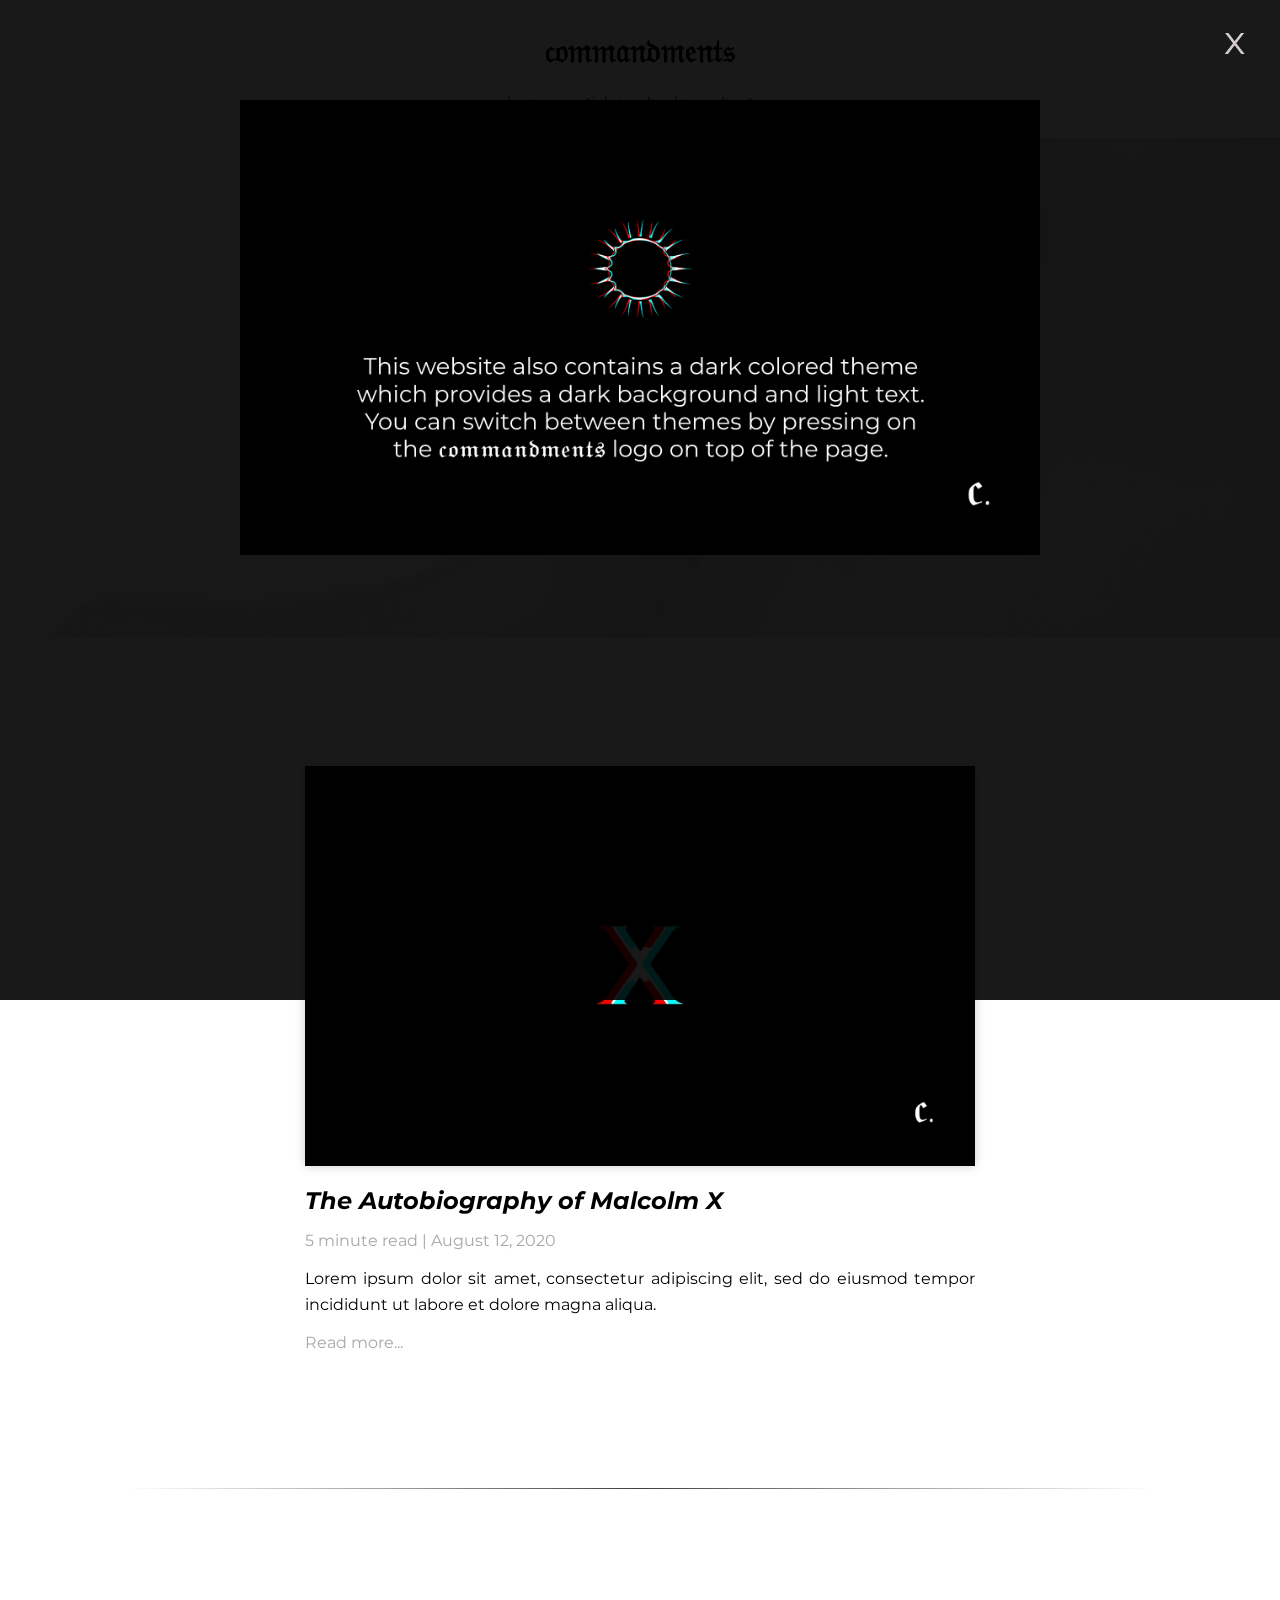
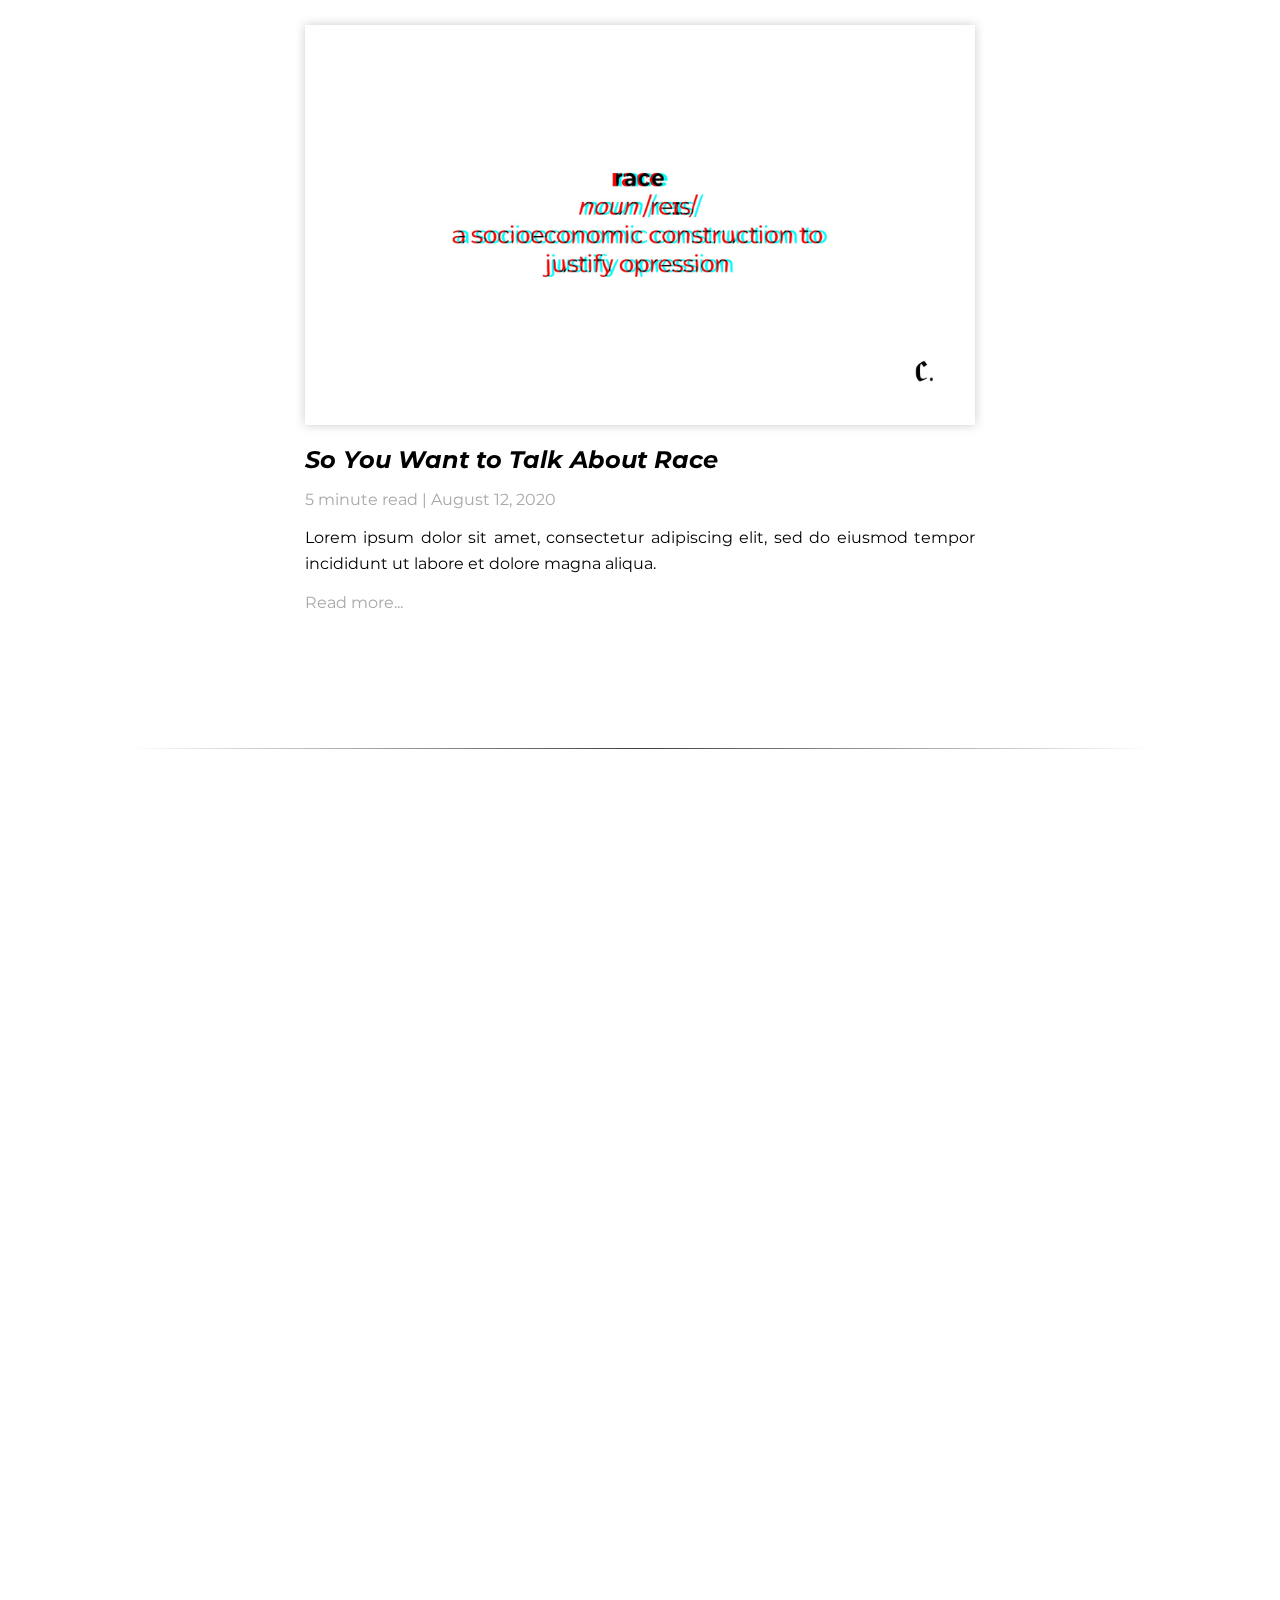
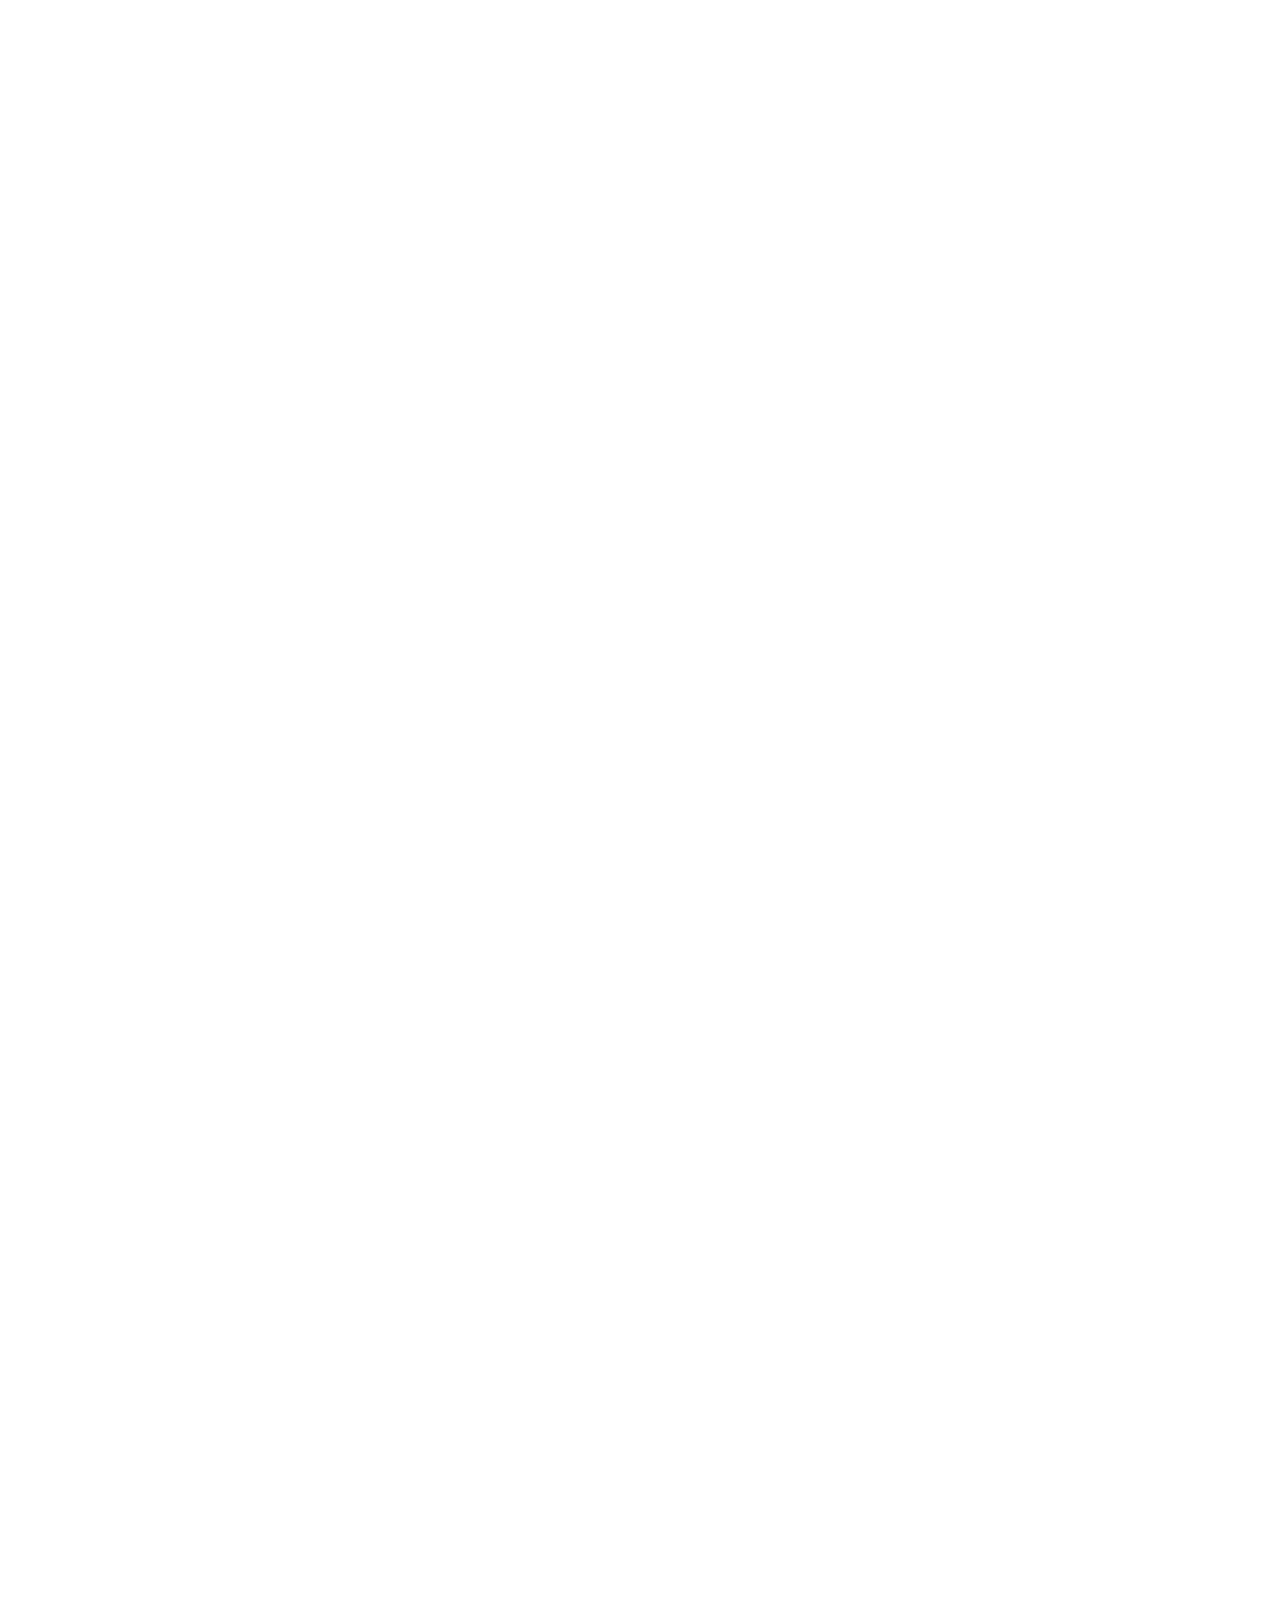
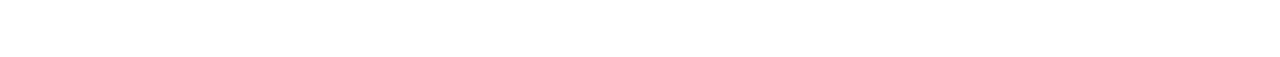
==== index_v2.html @ 2789a52a "Removed background image." ====
<!DOCTYPE html>
<html lang="en">

<head>
    <meta charset="UTF-8">
    <meta content="width=device-width, initial-scale=1" name="viewport">
    <meta content="telephone=no" name="format-detection">

    <title>𝔠𝔬𝔪𝔪𝔞𝔫𝔡𝔪𝔢𝔫𝔱𝔰</title>
    <!--FAVICON-->
    <link href="images/favicons/cmd_favicon_black_on_white_square/apple-touch-icon.png" rel="apple-touch-icon"
          sizes="180x180">
    <link href="images/favicons/cmd_favicon_black_on_white_square/favicon-32x32.png" rel="icon" sizes="32x32"
          type="image/png">
    <link href="images/favicons/cmd_favicon_black_on_white_square/favicon-16x16.png" rel="icon" sizes="16x16"
          type="image/png">
    <link href="https://fonts.googleapis.com/css2?family=Montserrat:ital,wght@0,100;0,300;0,400;0,500;0,600;0,700;1,100;1,300;1,400;1,500;1,600;1,700;1,900&display=swap"
          rel="stylesheet">
    <!--    <link rel="manifest" href="files/favicons/cmd_favicon_black_on_white_square/site.webmanifest">-->
    <!--STYLESHEETS-->
    <link href="style.css" rel="stylesheet" type="text/css">
    <!--    <link rel="stylesheet" type="text/css" href="EXPERIMENTAL.css">-->

    <!--JAVASCRIPT-->
    <script src="https://code.jquery.com/jquery-3.3.1.js"></script>
    <script data-auto-a11y="true" src="https://use.fontawesome.com/releases/v5.10.1/js/all.js"></script>
    <script src="script.js"></script>
    <!--    <script src="EXPERIMENTAL.js"></script>-->

</head>
<!------------->

<body>
<!--HEADER-->
<div class="header" id="header">
    <!--    NAVIGATION BAR-->
    <div id="navbar">
        <h1 class="logo" id="logo" onclick="darkMode()"> <!--onclick="scrollToTop()"-->𝔠𝔬𝔪𝔪𝔞𝔫𝔡𝔪𝔢𝔫𝔱𝔰</h1>
        <!--        <h1 class="logo" id="logo">COMMANDMENTS</h1>-->

        <!--        NAVIGATION LINKS-->
        <div id="nav-link-div">
            <!--            <ul class="nav-links-list">-->
            <!--                <li><a class="nav-links" href="#home">home</a></li>-->
            <!--                <li><a class="nav-links" href="#articles">articles</a></li>-->
            <!--                <li><a class="nav-links" href="#books">books</a></li>-->
            <!--                <li><a class="nav-links" href="https://www.instagram.com/commandments.nl/">-->
            <!--                    &lt;!&ndash;onclick="scrollToBottom()"&ndash;&gt;-->
            <!--                    about us</a></li>-->
            <!--            </ul>-->
            <a class="nav-links" href="#home">home</a>
            <!--            <hr class="vertical-divider">-->
            <!--            <a class="nav-links" href="#journals">Journals</a>-->
            <!--            <a class="nav-links" href="#topics">Topics</a>-->
            <a class="nav-links" href="#articles">articles</a>
            <a class="nav-links" href="#books">books</a>
            <!--            <a class="nav-links" href="#images">Images</a>-->
            <!--            <a class="nav-links" href="#music">Music</a>-->
            <!--            <a class="nav-links" href="#projects">Projects</a>-->
            <!--            <a class="nav-links" href="#tutorials">Tutorials</a>-->
            <a class="nav-links" href="https://www.instagram.com/commandments.nl/" id="two-words-no-space"
               target="_blank">
                about us</a>


        </div>
    </div>
</div>
<!--BODY-->

<div class="cover-section">
    <div class="100%-width_image" id="body-background-image">
        <!-- <h1 id="cover-sentence">The future is now</h1>-->
        <div id="cover">
            <h1 id="cover-sentence">SEIZE <br>THE<br> PRESENT</h1>
        </div>

    </div>

</div>


<div class="card">

    <div class="card-image">
        <img class="card-cover-picture" src="images/cards/card_images/black_X_anaglyphic_cmd_logo.jpg">
    </div>
    <div class="card-title">
        <h1>The Autobiography of Malcolm X</h1>
    </div>
    <div class="card-content">
        <p class="card-date">5 minute read | August 12, 2020 </p>

        <p class="card-caption">Lorem ipsum dolor sit amet, consectetur adipiscing elit, sed do eiusmod tempor
            incididunt
            ut labore et dolore magna aliqua.</p>
        <a class="read-more-link" href="pages/book_reviews/book_auto_malcom.html" target="_blank">Read more...</a>
    </div>
</div>

<hr class="between-cards">

<div class="card">

    <div class="card-image">
        <img class="card-cover-picture" src="images/cards/card_images/race_definition_anaglyphic_cmd_logo.jpg">
    </div>
    <div class="card-title">
        <h1>So You Want to Talk About Race</h1>

    </div>
    <div class="card-content">
        <p class="card-date">5 minute read | August 12, 2020 </p>
        <p class="card-caption">Lorem ipsum dolor sit amet, consectetur adipiscing elit, sed do eiusmod tempor
            incididunt
            ut labore et dolore magna aliqua.</p>
        <a class="read-more-link">Read more...</a>

    </div>
</div>


<hr class="between-cards">

<!--<div class="card">-->

<!--    <div class="card-image">-->
<!--&lt;!&ndash;        <img id="card-cover-picture" src="https://encrypted-tbn0.gstatic.com/images?q=tbn:ANd9GcTKskpvwHAecMTJAExCFrJb-0kLaYTH8cbi5d31qFw41TUVOi8&s">&ndash;&gt;-->
<!--    </div>-->
<!--    <div class="card-title">-->
<!--        <h1>Ego Is The Enemy</h1>-->
<!--    </div>-->
<!--    <div class="card-content">-->
<!--<p>Lorem ipsum dolor sit amet, consectetur adipiscing elit, sed do eiusmod tempor incididunt ut labore et dolore magna aliqua.</p>-->
<!--    </div>-->
<!--</div>-->


<!--<div class="card">-->

<!--    <div class="card-image">-->
<!--&lt;!&ndash;        <img id="card-cover-picture" src="https://encrypted-tbn0.gstatic.com/images?q=tbn:ANd9GcTKskpvwHAecMTJAExCFrJb-0kLaYTH8cbi5d31qFw41TUVOi8&s">&ndash;&gt;-->
<!--    </div>-->
<!--    <div class="card-title">-->
<!--        <h1>Brief Answers to the Big Questions</h1>-->
<!--    </div>-->
<!--    <div class="card-content">-->
<!--<p>Lorem ipsum dolor sit amet, consectetur adipiscing elit, sed do eiusmod tempor incididunt ut labore et dolore magna aliqua.</p>-->
<!--    </div>-->
<!--</div>-->


<!--<div class="card">-->

<!--    <div class="card-image">-->
<!--&lt;!&ndash;        <img id="card-cover-picture" src="https://encrypted-tbn0.gstatic.com/images?q=tbn:ANd9GcTKskpvwHAecMTJAExCFrJb-0kLaYTH8cbi5d31qFw41TUVOi8&s">&ndash;&gt;-->
<!--    </div>-->
<!--    <div class="card-title">-->
<!--        <h1>How to Be a Stoic: Ancient Wisdom for Modern Living-->
<!--by </h1>-->
<!--    </div>-->
<!--    <div class="card-content">-->
<!--<p>Lorem ipsum dolor sit amet, consectetur adipiscing elit, sed do eiusmod tempor incididunt ut labore et dolore magna aliqua.</p>-->
<!--    </div>-->
<!--</div>-->

<!--EXPERIMENTAL-->

<!-- POPUP -->
<div>
    <div>
        <img id="imgLandscape" src="images/dark_mode_pop_up_anaglyph.png" style="width:100%;max-width:300px">
        <img id="imgPortrait" src="images/dark_mode_pop_up_anaglyph_portrait.png" style="width:100%;max-width:300px">

    </div>

    <!-- The Modal -->
    <div class="modal" id="myModal">
        <span class="close">x</span>
        <img alt="" class="modal-content-L" id="img01" src="">
                <img alt="" class="modal-content-P" id="img02" src="">

    </div>

</div>


<!--TEXT WITH CORRECTION-->
<!--<div id="corrected-text">-->
<!--<p id="corrected-sentence">Zwarte piet is<br><br> <del>niet </del> <ins> zeker</ins>-->
<!-- <br><br>racistisch.</p>-->
<!--</div>-->

<!--TYPING-->
<!--<div class="wrapper">-->
<!--    <div class="typing-demo">-->
<!--      Content coming soon.-->
<!--    </div>-->
<!--</div>-->

<!--WAVE PARTICLES-->


<!--FOOTER-->
<div class="footer" id="footer">
    <footer>
        <div>
            <!--        COPYRIGHT TEXT-->
            <p id="copyright-text">
                &copy; copyright 2019 𝔠𝔬𝔪𝔪𝔞𝔫𝔡𝔪𝔢𝔫𝔱𝔰&#8482;
            </p>
        </div>
        <!--SOCIAL MEDIA LINKS-->
        <div id="social-media-links">
            <!--            SOCIAL MEDIA LINKS-->

        </div>

    </footer>
</div>

</body>
</html>
---- style.css ----
* {

}

html {
    scroll-behavior: smooth;
}

body {
    position: relative;
    margin: 0;
    min-height: 100%;
    width: 100%;
    min-width: 100%;

    padding-bottom: 2500px; /* Height of the page */

    font-family: 'Montserrat', sans-serif;

    /*PURPLE*/
    /*background: -webkit-linear-gradient(top, rgba(255,255,255,1) 0%, rgba(250,230,250,1) 46%, rgba(252,252,252,1) 100%);*/
    /*GREEN*/
    /*background: -webkit-linear-gradient(top, rgba(255,255,255,1) 0%, rgba(232,250,237,1) 46%, rgba(252,252,252,1) 100%);*/
    /*BLUE*/
    /*background: -webkit-linear-gradient(top, rgba(255,255,255,1) 0%, rgb(243, 245, 250) 46%, rgba(252,252,252,1) 100%);*/
}

/* BODY BANNER*/

#body-background-image {
    background-image: linear-gradient(rgba(255, 255, 255, 0.7), rgba(255, 255, 255, 0.7)), url("images/page_cover/fist_haircut.jpg");
    filter: grayscale(100%);
    background-color: #cccccc; /* Used if the image is unavailable */
    height: 500px; /* You must set a specified height */
    background-position: center; /* Center the image */
    background-repeat: no-repeat; /* Do not repeat the image */
    background-size: cover; /* Resize the background image to cover the entire container */
    opacity: 70%;
    z-index: -1;

    display: flex;
    justify-content: center;
    align-items: center;
}

#cover {
    display: flex;
    justify-content: center;
    align-items: center;
}

#cover-sentence {
    margin: 1%;
    text-align: center;
    font-size: 25px;
    color: #1e1c1e;
    font-family: coverFont, serif;
    text-transform: capitalize;
}

/************/

/* FONTS */


@font-face {
    font-family: coverFont;
    src: url(files/fonts/platinum_sign/Platinum_Sign.ttf);
}

/*@font-face {*/
/*    font-family: headerFont;*/
/*    !*src: url(files/fonts/VCR_OSD_MONO_1.001.ttf);*!*/
/*    src: url(files/fonts/Montserrat/Montserrat-SemiBold.ttf);*/
/*}*/

/*@font-face {*/
/*    font-family: 'Montserrat', sans-serif;*/
/*    !*src: url(files/fonts/VCR_OSD_MONO_1.001.ttf);*!*/
/*    src: url(files/fonts/Montserrat/Montserrat-Regular.ttf);*/
/*}*/


body p {
    font-family: 'Montserrat', sans-serif;
}

/************/

/* HEADER */
#header {
    padding: 10px;
    text-align: center;
    background: white;

    opacity: 0;
    /*transition: visibility 0s, opacity 2.5s linear;*/
    z-index: 100;
}

#header.show {
    visibility: visible;
    opacity: 1;
    z-index: 100;
    text-align: center;
}

#header, #footer {
    -moz-box-shadow: 0 0 10px #ccc;
    -webkit-box-shadow: 0 0 10px #ccc;
    box-shadow: 0 0 10px #ccc;
}

#logo {
    z-index: 100;
}

#logo, #navbar, #nav-link-div, .nav-links, #body-background-image, #cover-sentence, .card-date, .card-cover-picture,.read-more-link, #footer, #footer.show{
    /*color: black;*/
    -webkit-user-select: none; /* Safari */
    -moz-user-select: none; /* Firefox */
    -ms-user-select: none; /* IE10+/Edge */
    user-select: none; /* Standard */
}

/************/

/* NAVBAR */
#navbar {
    background-color: #fff;
    z-index: 100;
}

/*LINKS*/

#nav-link-div {
    max-height: 16px;
    word-spacing: 20px;

    padding-bottom: 20px;
    transition: visibility 0s, opacity 2.5s ease-in-out;
    z-index: 100;
}

#two-words-no-space{
      word-spacing: 0px;

}

.stickyNavLinks {
    visibility: hidden;
    opacity: 0;
    transition: opacity 1s;
    z-index: 100;
}

.nav-links {
    color: black;
    font-size: 14px;

    /*text-transform: uppercase;*/
    text-decoration: none;
    z-index: 100;
}

/* The sticky class is added to the navbar with JS when it reaches its scroll position */
.sticky {
    position: fixed;
    top: 0;
    left: 0;
    right: 0;

    width: 100%;
    max-height: 7%;
    padding-bottom: 20px;
    transition: visibility 0s, opacity 4.5s linear;
    z-index: 100;

    -moz-box-shadow: 0 0 15px #ccc;
    -webkit-box-shadow: 0 0 15px #ccc;
    box-shadow: 0 0 15px #ccc;
}

.sticky #logo {
    /*background: yellow;*/
    position: absolute;
    top: 50%;
    left: 50%;
    margin: 0 -50% 0 0;
    transform: translate(-50%, -50%);
    font-size: 22px;
    z-index: 100;
}

/************/

/* CARD */
/* Add a card effect for articles */
.card {
    padding: 10% 15%;
    margin: 0 auto;

    max-width: 670px;
    /*height: 400px;*/
}

.card-cover-picture {
    max-width: 670px;
    height: 400px;
    width: 100%;

    -moz-box-shadow: 0 0 10px #ccc;
    -webkit-box-shadow: 0 0 10px #ccc;
    box-shadow: 0 0 10px #ccc;
}

.card-title {
    font-size: 12px;
        font-family: Montserrat, sans-serif;
        font-weight: 600;
    font-style: italic;
}

.card-date {
    /*font-size: 12px;*/
  text-decoration: none;

    color: darkgray;
}

.card-caption {
    font-size: 16px;
    text-align: justify;
    /*letter-spacing: 0.2px;*/
    line-height: 1.6;
}

.card-content {

}

/* READ MORE */
a.read-more-link {
    width: fit-content;
    display: block;
    color: darkgray;
    text-decoration: none;
}

a.read-more-link:hover {
    background-color: #000000;
    color: white;
    width: 100px;
    text-decoration: none;
}

a.read-more-link:visited {
    text-decoration: none;
}

/* DIVIDER */
hr.between-cards {
    border: 0;
    max-width: 80%;
    height: 1px;
    background-image: linear-gradient(to right, rgba(0, 0, 0, 0), rgba(0, 0, 0, 0.75), rgba(0, 0, 0, 0));
}

/************/

/* FOOTER */
#footer {
    visibility: hidden;
    opacity: 0;
    transition: visibility 0s, opacity 2.5s ease-in-out;
    background: white;
    max-height: 7%;

}

#footer.show {
    position: fixed;
    margin: 0;
    bottom: 0;
    left: 0;
    right: 0;
    width: 100%;
    height: 7%; /* Height of the footer */

    text-align: center;

    visibility: visible;
    opacity: 1;
}

#copyright-text {
    position: absolute;
    margin: 0;
    width: 100%;
    top: 50%;
    left: 50%;
    -ms-transform: translate(-50%, -50%);
    transform: translate(-50%, -50%);
}

/*SOCIAL MEDIA LINKS*/

/************/

/* DARK MODE */
body.dark, body.dark #header, body.dark #navbar, body.dark #footer.show, body.dark .nav-links, body.dark #footer body.card body.card-title body.card-content body.dark .card-date {
    background-color: #1e1c1e;
    color: #d4cdcd;
}

body.dark hr.between-cards {
    border: 0;
    max-width: 80%;
    height: 1px;
    background-image: linear-gradient(to right, rgba(0, 0, 0, 0), rgba(212, 205, 205, 0.75), rgba(0, 0, 0, 0));
}

body.dark a.read-more-link {
    display: block;
    color: darkgray;
    text-decoration: none;
}

body.dark a.read-more-link:hover {
    background-color: #d4cdcd;
    color: #1e1c1e;
    text-decoration: none;
}

/************/

/* RESPONSIVENESS */
/* Responsive layout - when the screen is less than 800px wide, make the two columns stack on top of each other instead of next to each other */
@media screen and (max-width: 800px) and (orientation: portrait) {
     /* MODAL */
    .modal-content {
    margin: auto;
      display: block;
      /*width: 90%;*/
      max-width: 300px;
        user-select: none;
}

     /* NAVBAR */
    .nav-link-div {
        padding-top: 15px;
        z-index: 100;
    }

    #navbar.sticky {
        max-height: 7%;
        z-index: 100;
    }

    .sticky {
        /*max-height: 7%;*/
        z-index: 100;
    }

    .sticky #logo {
        /*margin-top: 10px;*/
        /*font-size: 24px;*/
        margin: 0;
        /*background: yellow;*/
        position: absolute;
        top: 50%;
        left: 50%;
        margin-right: -50%;
        transform: translate(-50%, -50%);
        z-index: 100;
    }

    /************/

    /* BANNER */
        #cover-sentence {
        margin: 1%;
        /*padding: 1%;*/
        text-align: center;
        font-size: 20px;
        color: #1e1c1e;
        font-family: coverFont, sans-serif;
        text-transform: capitalize;
    }

    /************/

    /* CARD */
    .card {
        padding: 1px;
        margin: 50px 20px 50px 20px;

        /*height: 400px;*/
    }

    .card-cover-picture {
        height: 220px;
        width: 100%;

    }

    /************/

    /* FOOTER */
    #footer.show {
        padding: 0;
    }

    #copyright-text {
        position: absolute;
        margin: 0;
        width: 100%;
        top: 50%;
        left: 50%;
        -ms-transform: translate(-50%, -50%);
        transform: translate(-50%, -50%);

        font-size: 14px;
        font-weight: lighter;
    }
    /************/

}
/************/


/*EXPERIMENYAL*/


/* POPUP */


#imgLandscape, #imgPortrait {
  border-radius: 5px;
  cursor: pointer;
  transition: 0.3s;
    display: none;
}

#myImg:hover {opacity: 0.7;}

/* The Modal (background) */
.modal {
  display: none; /* Hidden by default */
  position: fixed; /* Stay in place */
  z-index: 1; /* Sit on top */
  padding-top: 100px; /* Location of the box */
  left: 0;
  top: 0;
  width: 100%; /* Full width */
  height: 100%; /* Full height */
  /*overflow: auto; !* Enable scroll if needed *!*/
  background-color: rgb(0,0,0); /* Fallback color */
  background-color: rgba(0,0,0,0.9); /* Black w/ opacity */
}

/* Modal Content (image) */
.modal-content-P {
  margin: auto;
  display: block;
  /*width: 90%;*/
  max-width: 800px;
    user-select: none;
}

.modal-content-L {
  margin: auto;
  display: block;
  /*width: 90%;*/
  max-width: 70%;
    user-select: none;
}


/* Add Animation */
.modal-content, #caption {
  -webkit-animation-name: zoom;
  -webkit-animation-duration: 0.6s;
  animation-name: zoom;
  animation-duration: 0.6s;
}

@-webkit-keyframes zoom {
  from {-webkit-transform:scale(0)}
  to {-webkit-transform:scale(1)}
}

@keyframes zoom {
  from {transform:scale(0)}
  to {transform:scale(1)}
}

/* The Close Button */
.close {
  position: absolute;
  top: 15px;
  right: 35px;
  color: #d4cdcd;
  font-size: 40px;
  /*font-weight: bold;*/
  transition: 0.3s;
}

.close:hover,
.close:focus {
  color: #d4cdcd;
  text-decoration: none;
  cursor: pointer;
}

/* 100% Image Width on Smaller Screens */
/*@media only screen and (max-width: 700px){*/
/*  .modal-content {*/
/*    width: 100%;*/
/*  }*/


/*}*/
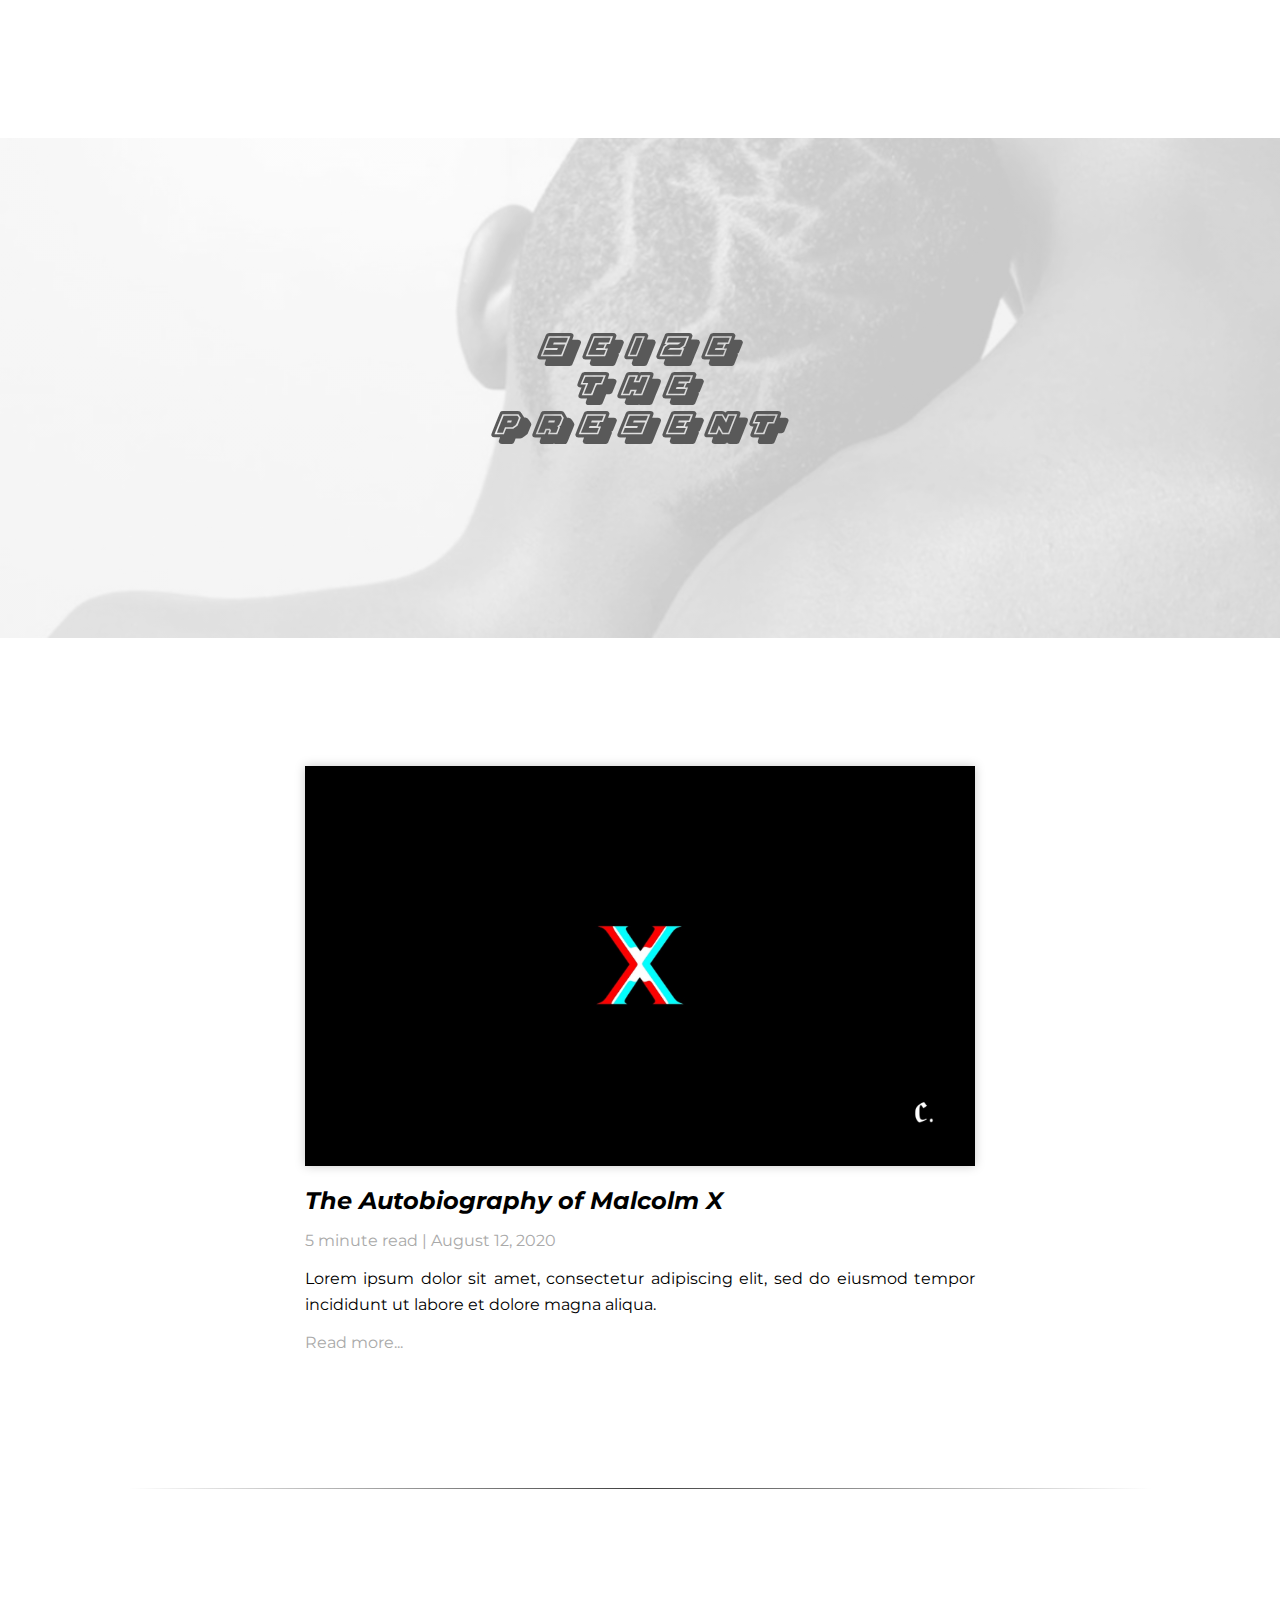
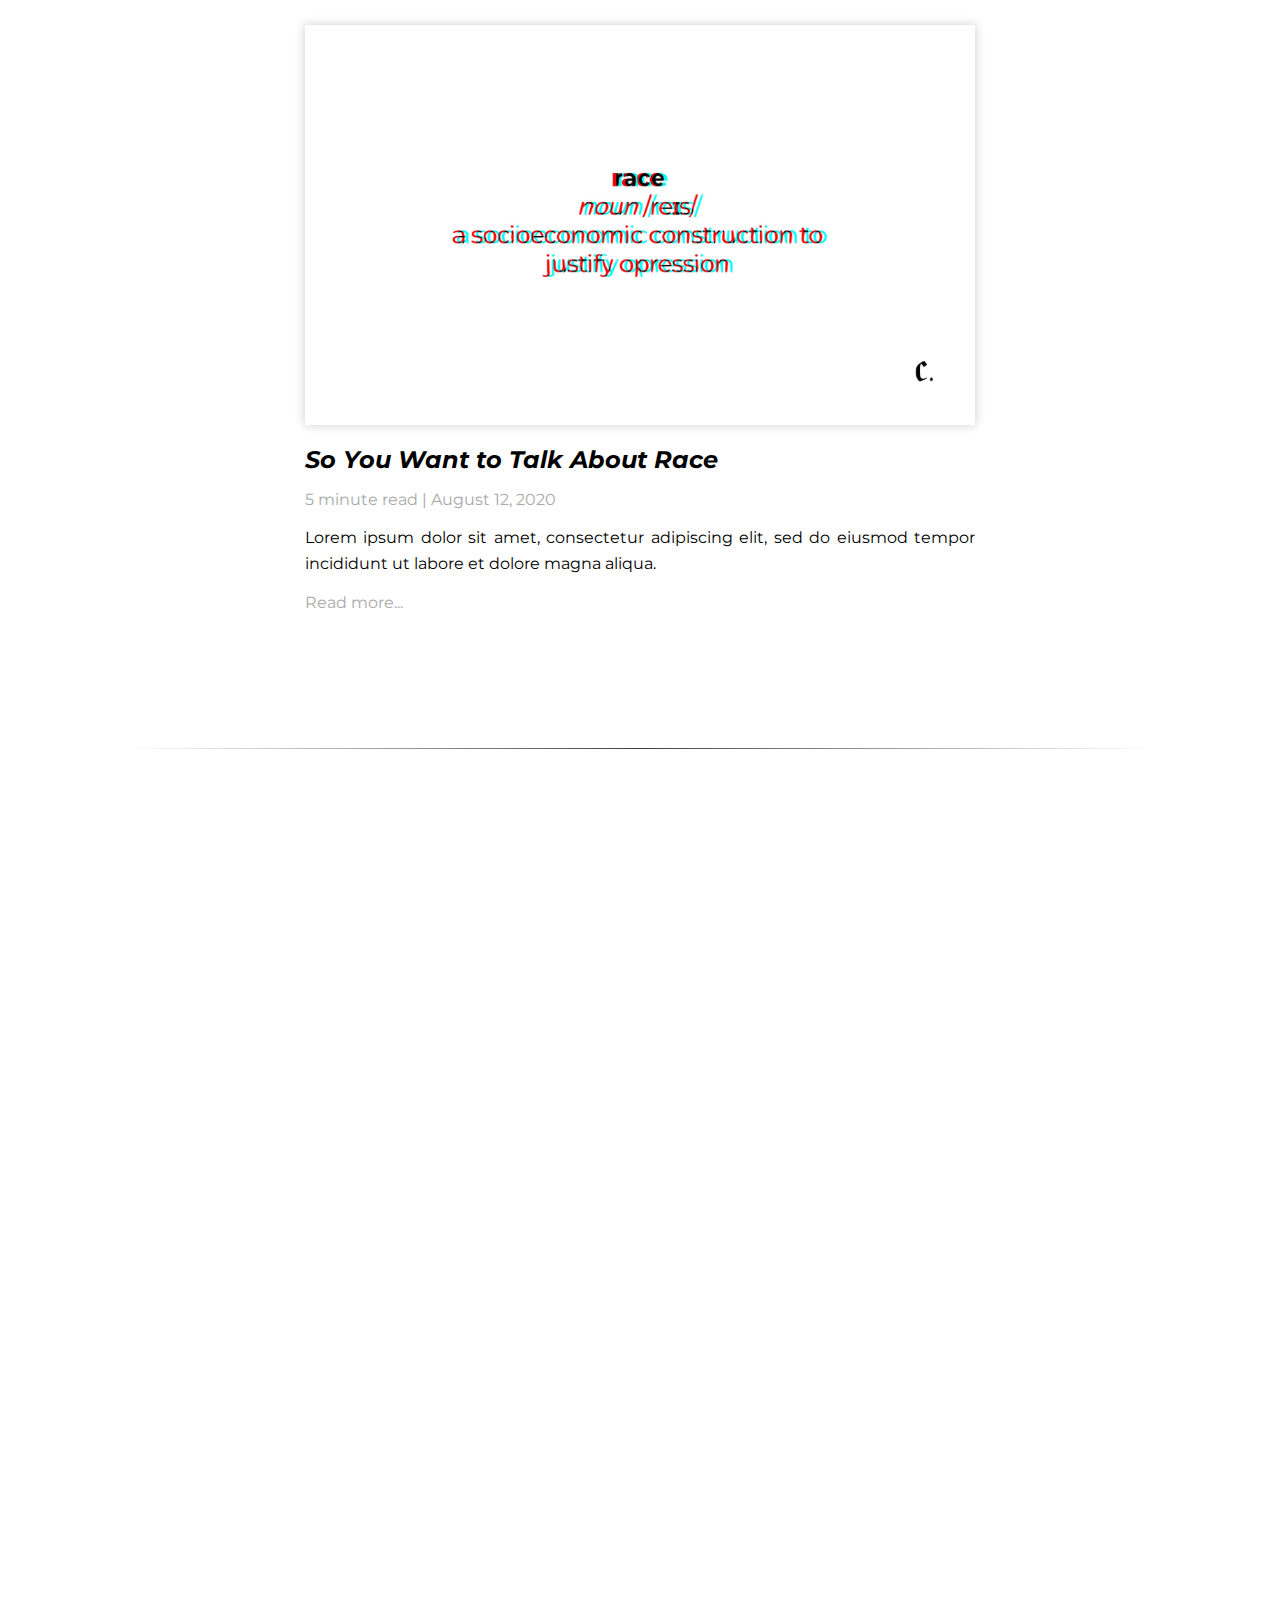
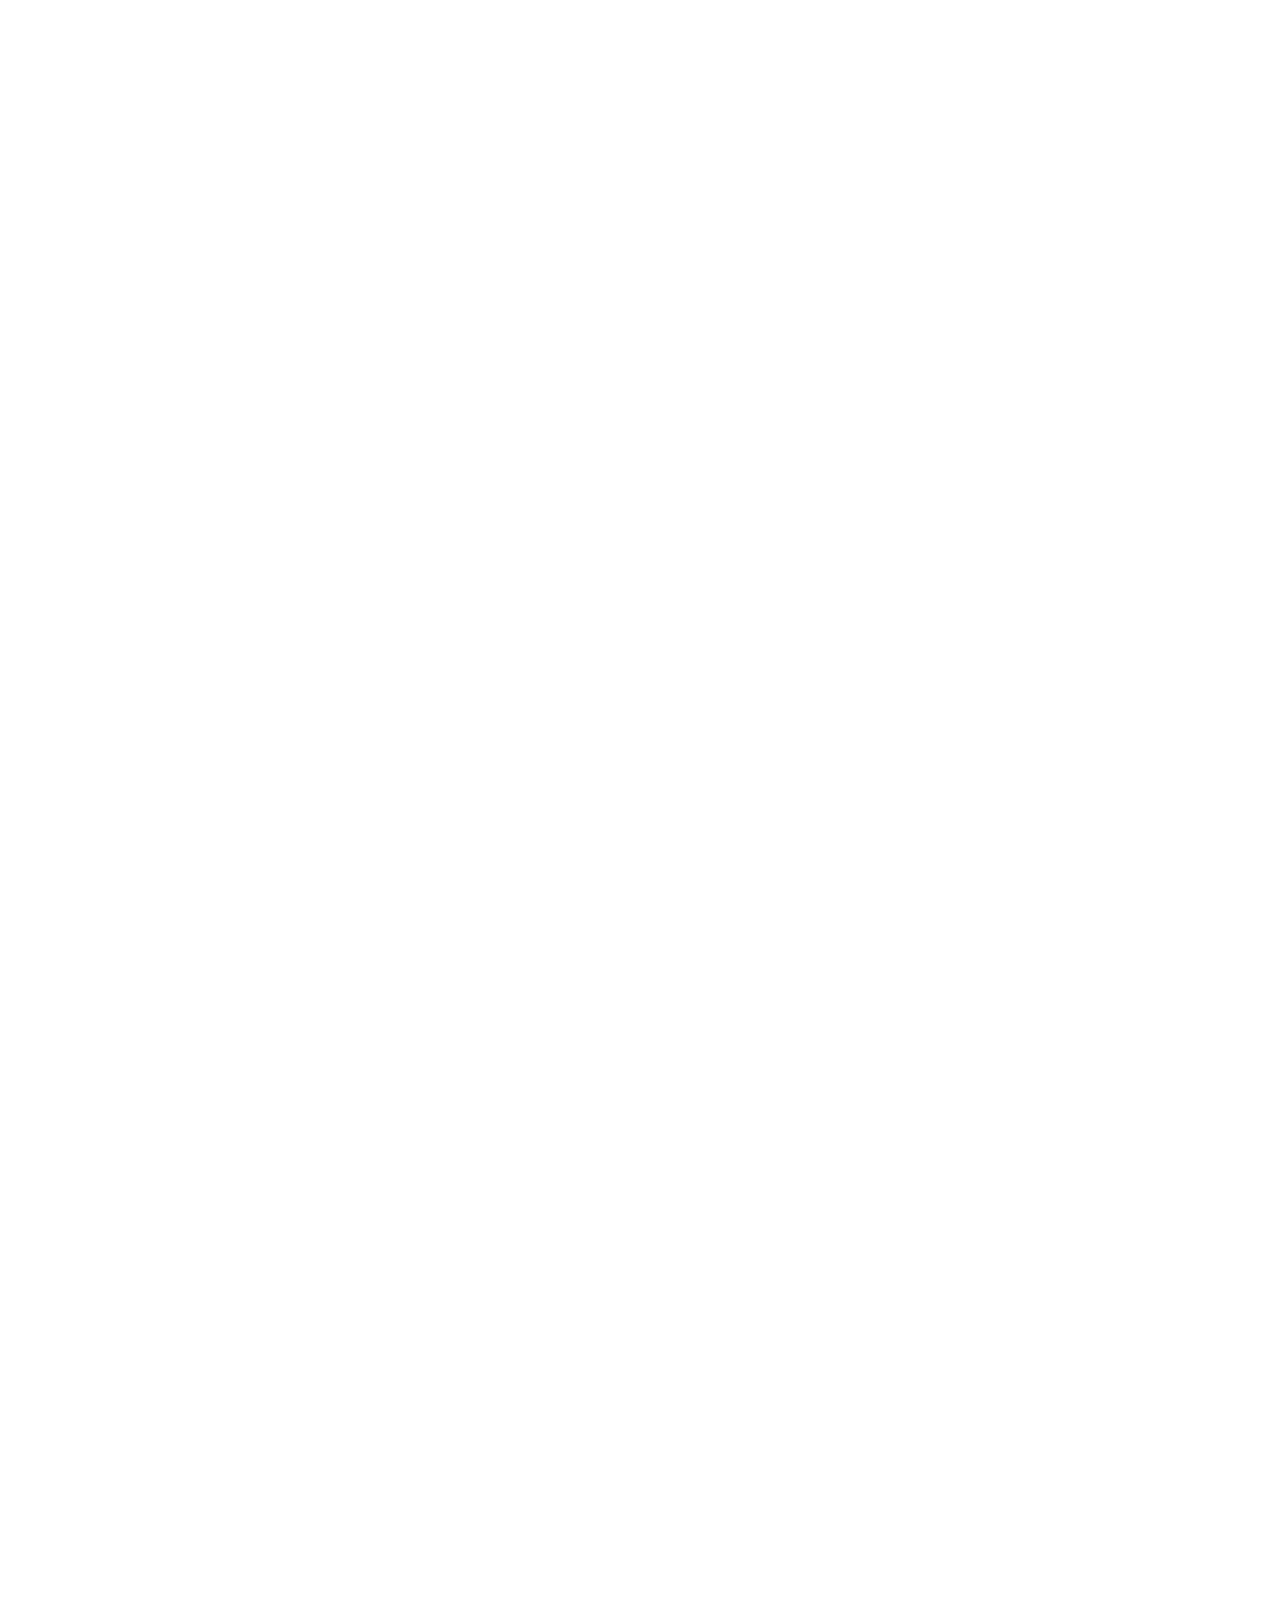
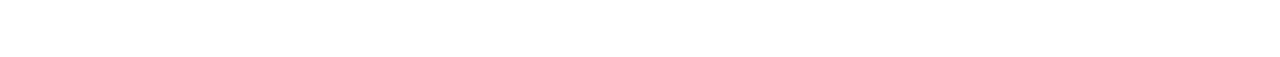
==== commit 0c4e6fa4: "Removed background image." ====
--- a/index_v2.html
+++ b/index_v2.html
@@ -23,6 +23,8 @@
 
     <!--JAVASCRIPT-->
     <script src="https://code.jquery.com/jquery-3.3.1.js"></script>
+    <script src="~/Scripts/jquery_cookie.js" type="text/javascript"></script>
+
     <script data-auto-a11y="true" src="https://use.fontawesome.com/releases/v5.10.1/js/all.js"></script>
     <script src="script.js"></script>
     <!--    <script src="EXPERIMENTAL.js"></script>-->
--- a/style.css
+++ b/style.css
@@ -53,7 +53,7 @@
     margin: 1%;
     text-align: center;
     font-size: 25px;
-    color: #1e1c1e;
+    color: #151315;
     font-family: coverFont, serif;
     text-transform: capitalize;
 }
@@ -309,7 +309,7 @@
 
 /* DARK MODE */
 body.dark, body.dark #header, body.dark #navbar, body.dark #footer.show, body.dark .nav-links, body.dark #footer body.card body.card-title body.card-content body.dark .card-date {
-    background-color: #1e1c1e;
+    background-color: #151315;
     color: #d4cdcd;
 }
 
@@ -328,7 +328,7 @@
 
 body.dark a.read-more-link:hover {
     background-color: #d4cdcd;
-    color: #1e1c1e;
+    color: #151315;
     text-decoration: none;
 }
 
@@ -383,7 +383,7 @@
         /*padding: 1%;*/
         text-align: center;
         font-size: 20px;
-        color: #1e1c1e;
+        color: #151315;
         font-family: coverFont, sans-serif;
         text-transform: capitalize;
     }
